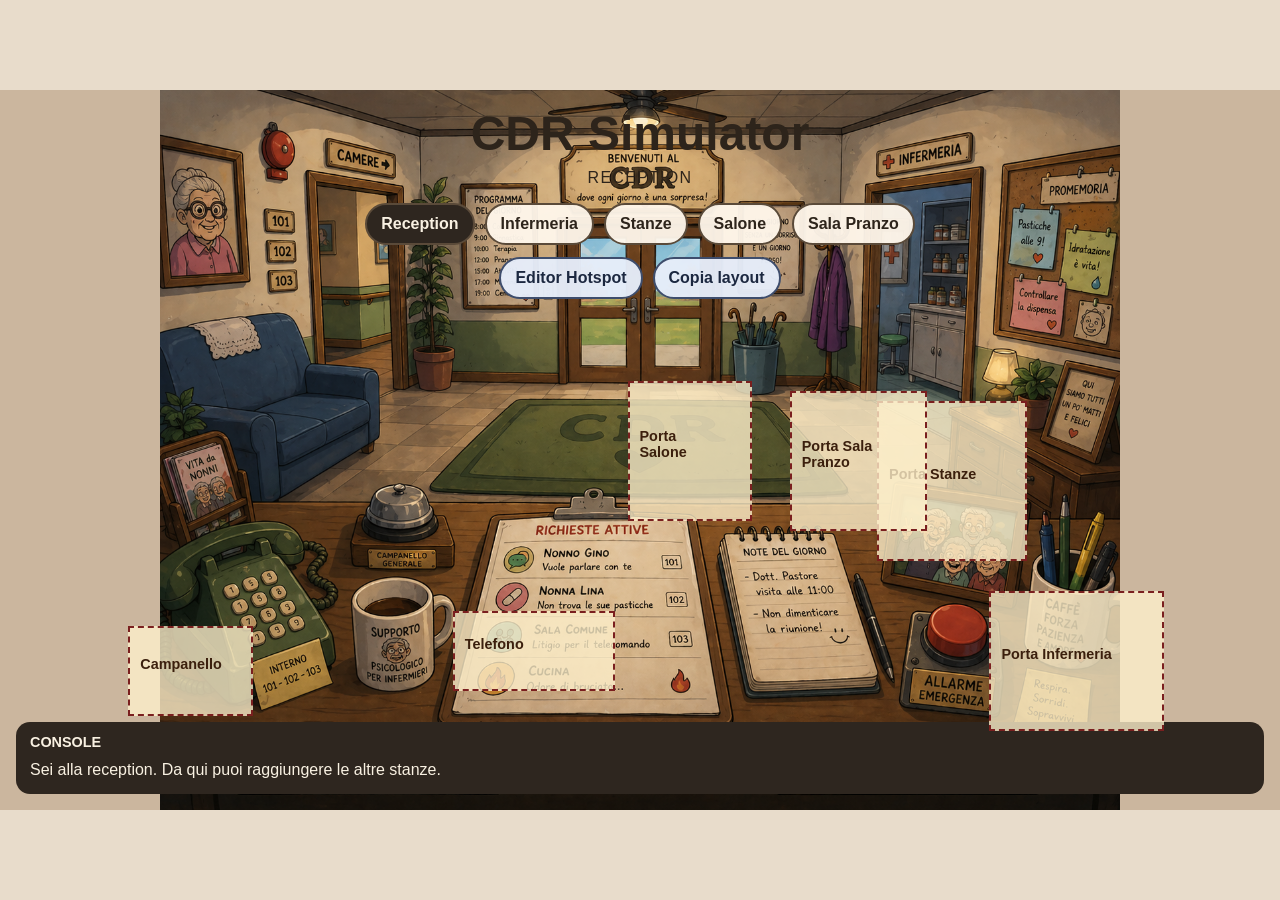
==== cdr.html @ 0d37f546 "descrizione modifiche" ====
<!DOCTYPE html>
<html lang="it">
<head>
  <meta charset="UTF-8">
  <meta name="viewport" content="width=device-width, initial-scale=1.0">
  <title>CDR Simulator</title>
  <link rel="stylesheet" href="style.css">
</head>
<body>
  <main id="game">
    <header class="header">
      <h1>CDR Simulator</h1>
      <p class="room-name" id="room-name">Reception</p>
    </header>

    <nav class="scene-nav" aria-label="Navigazione scene">
      <button class="scene-nav-button" type="button" data-nav-target="reception">Reception</button>
      <button class="scene-nav-button" type="button" data-nav-target="infermeria">Infermeria</button>
      <button class="scene-nav-button" type="button" data-nav-target="stanze">Stanze</button>
      <button class="scene-nav-button" type="button" data-nav-target="salone">Salone</button>
      <button class="scene-nav-button" type="button" data-nav-target="sala-pranzo">Sala Pranzo</button>
    </nav>

    <div class="dev-toolbar">
      <button class="dev-button" id="toggle-editor" type="button" aria-pressed="false">Editor Hotspot</button>
      <button class="dev-button" id="copy-layout" type="button">Copia layout</button>
    </div>

    <section class="scene" id="scene" aria-label="Reception">
      <button class="hotspot" id="hotspot-campanello" type="button" data-scene="reception" data-hotspot-id="campanello" data-label="Campanello" data-action="message" data-message="Hai suonato il campanello. Qualcuno si avvicina con molta calma." aria-label="Campanello">
        <span class="hotspot-label">Campanello</span>
        <span class="hotspot-meta"></span>
        <span class="hotspot-resize" aria-hidden="true"></span>
      </button>

      <button class="hotspot" id="hotspot-telefono" type="button" data-scene="reception" data-hotspot-id="telefono" data-label="Telefono" data-action="message" data-message="Hai preso il telefono. Dall'altra parte senti un lungo sbadiglio." aria-label="Telefono">
        <span class="hotspot-label">Telefono</span>
        <span class="hotspot-meta"></span>
        <span class="hotspot-resize" aria-hidden="true"></span>
      </button>

      <button class="hotspot" id="hotspot-stanze" type="button" data-scene="reception" data-hotspot-id="stanze" data-label="Porta Stanze" data-action="change-scene" data-target="stanze" aria-label="Vai alle stanze">
        <span class="hotspot-label">Porta Stanze</span>
        <span class="hotspot-meta"></span>
        <span class="hotspot-resize" aria-hidden="true"></span>
      </button>

      <button class="hotspot" id="hotspot-infermeria" type="button" data-scene="reception" data-hotspot-id="infermeria" data-label="Porta Infermeria" data-action="change-scene" data-target="infermeria" aria-label="Vai in infermeria">
        <span class="hotspot-label">Porta Infermeria</span>
        <span class="hotspot-meta"></span>
        <span class="hotspot-resize" aria-hidden="true"></span>
      </button>

      <button class="hotspot" id="hotspot-salone" type="button" data-scene="reception" data-hotspot-id="salone" data-label="Porta Salone" data-action="change-scene" data-target="salone" aria-label="Vai in salone">
        <span class="hotspot-label">Porta Salone</span>
        <span class="hotspot-meta"></span>
        <span class="hotspot-resize" aria-hidden="true"></span>
      </button>

      <button class="hotspot" id="hotspot-sala-pranzo" type="button" data-scene="reception" data-hotspot-id="sala-pranzo" data-label="Porta Sala Pranzo" data-action="change-scene" data-target="sala-pranzo" aria-label="Vai in sala pranzo">
        <span class="hotspot-label">Porta Sala Pranzo</span>
        <span class="hotspot-meta"></span>
        <span class="hotspot-resize" aria-hidden="true"></span>
      </button>

      <button class="hotspot" id="hotspot-back-infermeria" type="button" data-scene="infermeria" data-hotspot-id="back" data-label="Torna alla Reception" data-action="change-scene" data-target="reception" aria-label="Torna alla reception">
        <span class="hotspot-label">Torna alla Reception</span>
        <span class="hotspot-meta"></span>
        <span class="hotspot-resize" aria-hidden="true"></span>
      </button>

      <button class="hotspot" id="hotspot-back-stanze" type="button" data-scene="stanze" data-hotspot-id="back" data-label="Torna alla Reception" data-action="change-scene" data-target="reception" aria-label="Torna alla reception">
        <span class="hotspot-label">Torna alla Reception</span>
        <span class="hotspot-meta"></span>
        <span class="hotspot-resize" aria-hidden="true"></span>
      </button>

      <button class="hotspot" id="hotspot-back-salone" type="button" data-scene="salone" data-hotspot-id="back" data-label="Torna alla Reception" data-action="change-scene" data-target="reception" aria-label="Torna alla reception">
        <span class="hotspot-label">Torna alla Reception</span>
        <span class="hotspot-meta"></span>
        <span class="hotspot-resize" aria-hidden="true"></span>
      </button>

      <button class="hotspot" id="hotspot-back-sala-pranzo" type="button" data-scene="sala-pranzo" data-hotspot-id="back" data-label="Torna alla Reception" data-action="change-scene" data-target="reception" aria-label="Torna alla reception">
        <span class="hotspot-label">Torna alla Reception</span>
        <span class="hotspot-meta"></span>
        <span class="hotspot-resize" aria-hidden="true"></span>
      </button>
    </section>

    <section class="console" aria-live="polite">
      <p class="console-title">Console</p>
      <p class="console-output" id="console-output">Benvenuto alla reception. Clicca un'area per vedere un messaggio.</p>
    </section>
  </main>

  <script src="script.js"></script>
</body>
</html>
---- style.css ----
* {
  box-sizing: border-box;
}

body {
  margin: 0;
  min-height: 100vh;
  display: flex;
  align-items: center;
  justify-content: center;
  font-family: Arial, sans-serif;
  background: #e8dccb;
  color: #2d241b;
}

#game {
  position: relative;
  width: 1280px;
  height: 720px;
  padding: 16px;
  overflow: hidden;
  background-position: center;
  background-repeat: no-repeat;
  background-size: contain;
  background-color: #cbb69e;
}

#game[data-scene="reception"] {
  background-image: url("assets/img/reception.png");
  background-color: #cbb69e;
}

#game[data-scene="stanze"] {
  background-image:
    linear-gradient(rgba(0, 0, 0, 0.12), rgba(0, 0, 0, 0.12)),
    linear-gradient(135deg, #b29e84 0%, #8f7b63 100%);
}

#game[data-scene="infermeria"] {
  background-image:
    linear-gradient(rgba(255, 255, 255, 0.08), rgba(255, 255, 255, 0.08)),
    linear-gradient(135deg, #bfd8d1 0%, #8fb4ac 100%);
}

#game[data-scene="salone"] {
  background-image:
    linear-gradient(rgba(0, 0, 0, 0.08), rgba(0, 0, 0, 0.08)),
    linear-gradient(135deg, #c7b2a1 0%, #9f8068 100%);
}

#game[data-scene="sala-pranzo"] {
  background-image:
    linear-gradient(rgba(255, 255, 255, 0.06), rgba(255, 255, 255, 0.06)),
    linear-gradient(135deg, #d8c69d 0%, #b69157 100%);
}

.header {
  position: relative;
  z-index: 3;
  text-align: center;
}

.header h1 {
  margin: 0;
  font-size: clamp(2rem, 4vw, 3rem);
}

.room-name {
  margin: 8px 0 0;
  font-size: 1rem;
  text-transform: uppercase;
  letter-spacing: 0.08em;
}

.scene {
  position: relative;
  width: 100%;
  height: 500px;
  margin-top: 12px;
}

.dev-toolbar {
  position: relative;
  z-index: 3;
  display: flex;
  justify-content: center;
  gap: 10px;
  margin-top: 12px;
}

.dev-button {
  padding: 10px 14px;
  border: 2px solid #3e4d6c;
  border-radius: 999px;
  background: rgba(231, 238, 250, 0.96);
  color: #1c2840;
  font: inherit;
  font-weight: 700;
  cursor: pointer;
}

.dev-button:hover,
.dev-button:focus-visible,
.dev-button.is-active {
  background: #1c2840;
  color: #ffffff;
}

.scene-nav {
  position: relative;
  z-index: 3;
  display: flex;
  flex-wrap: wrap;
  justify-content: center;
  gap: 10px;
  margin-top: 16px;
}

.scene-nav-button {
  padding: 10px 14px;
  border: 2px solid #5a4a39;
  border-radius: 999px;
  background: rgba(255, 247, 235, 0.95);
  color: #2d241b;
  font: inherit;
  font-weight: 700;
  cursor: pointer;
}

.scene-nav-button:hover,
.scene-nav-button:focus-visible,
.scene-nav-button.is-active {
  background: #2e261f;
  color: #f9f1e2;
}

.hotspot {
  position: absolute;
  z-index: 2;
  display: none;
  align-items: center;
  justify-content: flex-start;
  padding: 10px 26px 24px 10px;
  border: 2px dashed #7a1f1f;
  background: rgba(255, 241, 204, 0.78);
  color: #3b1f0d;
  font: inherit;
  font-size: 0.9rem;
  font-weight: 700;
  text-align: left;
  cursor: pointer;
  appearance: none;
}

.hotspot.is-visible {
  display: flex;
}

.hotspot:hover,
.hotspot:focus-visible {
  background: rgba(255, 226, 148, 0.9);
  border-color: #b33a3a;
  outline: 2px solid rgba(255, 255, 255, 0.85);
  outline-offset: 1px;
}

.hotspot.is-editor {
  box-shadow: 0 0 0 2px rgba(28, 40, 64, 0.18);
}

.hotspot-label,
.hotspot-meta {
  display: block;
  pointer-events: none;
}

.hotspot-label {
  margin-right: 6px;
}

.hotspot-meta {
  margin-top: 4px;
  font-size: 0.78rem;
  line-height: 1.3;
  font-weight: 600;
  display: none;
}

.hotspot-resize {
  position: absolute;
  right: 4px;
  bottom: 4px;
  width: 14px;
  height: 14px;
  border-radius: 3px;
  background: #1c2840;
  border: 1px solid #ffffff;
  cursor: nwse-resize;
  display: none;
}

.hotspot.is-editor .hotspot-meta,
.hotspot.is-editor .hotspot-resize {
  display: block;
}

.hotspot[data-hotspot-id="back"] {
  border-color: #0f5f59;
  background: rgba(204, 247, 242, 0.82);
  color: #123c39;
}

.console {
  position: absolute;
  left: 16px;
  right: 16px;
  bottom: 16px;
  z-index: 1;
  padding: 12px 14px;
  border-radius: 14px;
  background: #2e261f;
  color: #f9f1e2;
}

.console-title {
  margin: 0 0 8px;
  font-size: 0.9rem;
  font-weight: 700;
  text-transform: uppercase;
}

.console-output {
  margin: 0;
  min-height: 24px;
  line-height: 1.5;
}
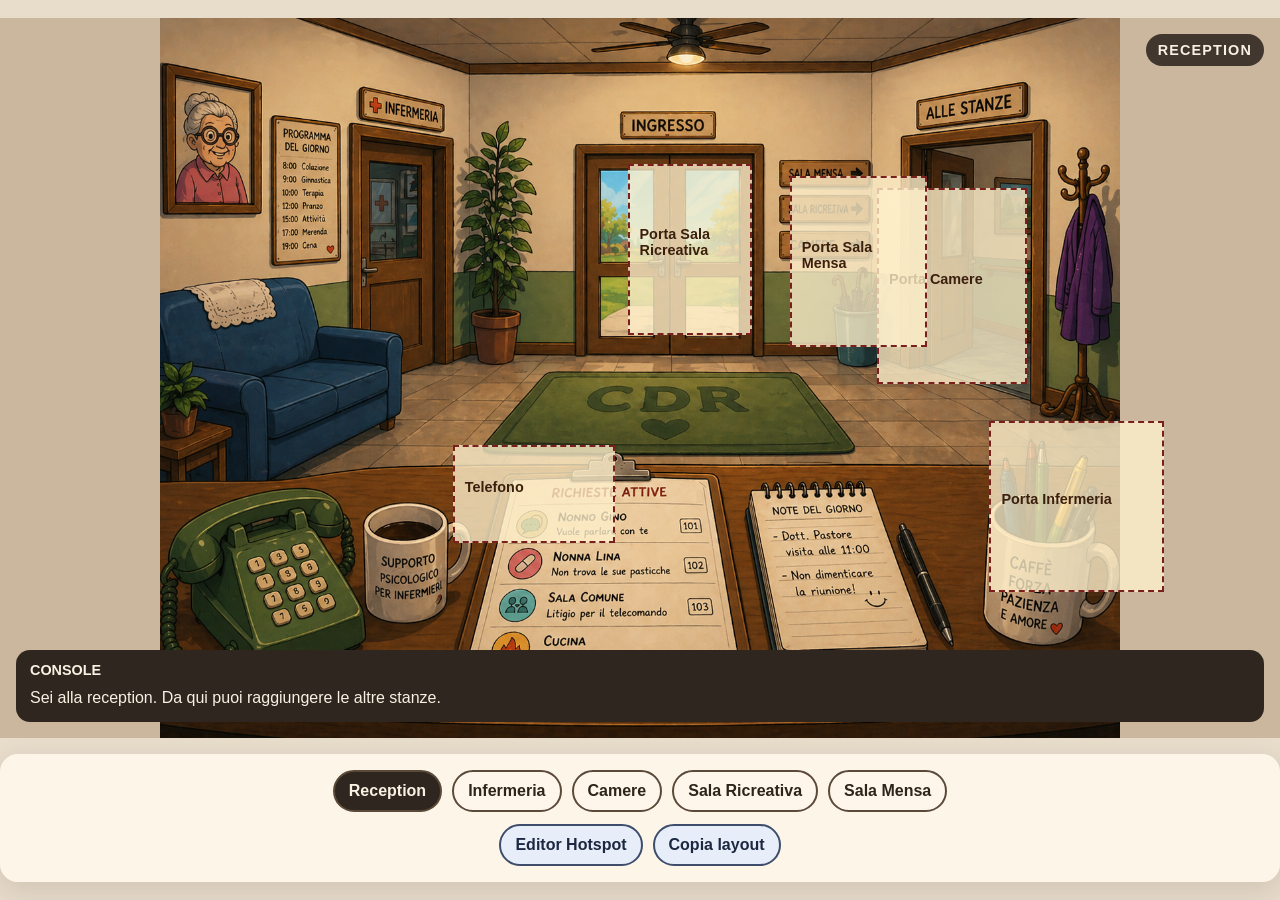
==== commit f85838c5: "Sala mensa e hotspot" ====
--- a/cdr.html
+++ b/cdr.html
@@ -7,92 +7,125 @@
   <link rel="stylesheet" href="style.css">
 </head>
 <body>
-  <main id="game">
-    <header class="header">
-      <h1>CDR Simulator</h1>
-      <p class="room-name" id="room-name">Reception</p>
-    </header>
+  <div class="app-shell">
+    <main id="game">
+      <header class="header">
+        <p class="room-name" id="room-name">Reception</p>
+      </header>
 
-    <nav class="scene-nav" aria-label="Navigazione scene">
-      <button class="scene-nav-button" type="button" data-nav-target="reception">Reception</button>
-      <button class="scene-nav-button" type="button" data-nav-target="infermeria">Infermeria</button>
-      <button class="scene-nav-button" type="button" data-nav-target="stanze">Stanze</button>
-      <button class="scene-nav-button" type="button" data-nav-target="salone">Salone</button>
-      <button class="scene-nav-button" type="button" data-nav-target="sala-pranzo">Sala Pranzo</button>
-    </nav>
+      <section class="scene" id="scene" aria-label="Reception">
+        <button class="hotspot" id="hotspot-telefono" type="button" data-scene="reception" data-hotspot-id="telefono" data-label="Telefono" data-action="message" data-message="Hai preso il telefono. Dall'altra parte senti un lungo sbadiglio." aria-label="Telefono">
+          <span class="hotspot-label">Telefono</span>
+          <span class="hotspot-meta"></span>
+          <span class="hotspot-resize" aria-hidden="true"></span>
+        </button>
 
-    <div class="dev-toolbar">
-      <button class="dev-button" id="toggle-editor" type="button" aria-pressed="false">Editor Hotspot</button>
-      <button class="dev-button" id="copy-layout" type="button">Copia layout</button>
+        <button class="hotspot" id="hotspot-camere" type="button" data-scene="reception" data-hotspot-id="camere" data-label="Porta Camere" data-action="change-scene" data-target="camere" aria-label="Vai alle camere">
+          <span class="hotspot-label">Porta Camere</span>
+          <span class="hotspot-meta"></span>
+          <span class="hotspot-resize" aria-hidden="true"></span>
+        </button>
+
+        <button class="hotspot" id="hotspot-infermeria" type="button" data-scene="reception" data-hotspot-id="infermeria" data-label="Porta Infermeria" data-action="change-scene" data-target="infermeria" aria-label="Vai in infermeria">
+          <span class="hotspot-label">Porta Infermeria</span>
+          <span class="hotspot-meta"></span>
+          <span class="hotspot-resize" aria-hidden="true"></span>
+        </button>
+
+        <button class="hotspot" id="hotspot-sala-ricreativa" type="button" data-scene="reception" data-hotspot-id="sala-ricreativa" data-label="Porta Sala Ricreativa" data-action="change-scene" data-target="sala-ricreativa" aria-label="Vai in sala ricreativa">
+          <span class="hotspot-label">Porta Sala Ricreativa</span>
+          <span class="hotspot-meta"></span>
+          <span class="hotspot-resize" aria-hidden="true"></span>
+        </button>
+
+        <button class="hotspot" id="hotspot-sala-mensa" type="button" data-scene="reception" data-hotspot-id="sala-mensa" data-label="Porta Sala Mensa" data-action="change-scene" data-target="sala-mensa" aria-label="Vai in sala mensa">
+          <span class="hotspot-label">Porta Sala Mensa</span>
+          <span class="hotspot-meta"></span>
+          <span class="hotspot-resize" aria-hidden="true"></span>
+        </button>
+
+        <button class="hotspot" id="hotspot-back-infermeria" type="button" data-scene="infermeria" data-hotspot-id="back" data-label="Torna alla Reception" data-action="change-scene" data-target="reception" aria-label="Torna alla reception">
+          <span class="hotspot-label">Torna alla Reception</span>
+          <span class="hotspot-meta"></span>
+          <span class="hotspot-resize" aria-hidden="true"></span>
+        </button>
+
+        <button class="hotspot" id="hotspot-back-camere" type="button" data-scene="camere" data-hotspot-id="back" data-label="Torna alla Reception" data-action="change-scene" data-target="reception" aria-label="Torna alla reception">
+          <span class="hotspot-label">Torna alla Reception</span>
+          <span class="hotspot-meta"></span>
+          <span class="hotspot-resize" aria-hidden="true"></span>
+        </button>
+
+        <button class="hotspot" id="hotspot-back-sala-ricreativa" type="button" data-scene="sala-ricreativa" data-hotspot-id="back" data-label="Torna alla Reception" data-action="change-scene" data-target="reception" aria-label="Torna alla reception">
+          <span class="hotspot-label">Torna alla Reception</span>
+          <span class="hotspot-meta"></span>
+          <span class="hotspot-resize" aria-hidden="true"></span>
+        </button>
+
+        <button class="hotspot" id="hotspot-back-sala-mensa" type="button" data-scene="sala-mensa" data-hotspot-id="back" data-label="Torna alla Reception" data-action="change-scene" data-target="reception" aria-label="Torna alla reception">
+          <span class="hotspot-label">Torna alla Reception</span>
+          <span class="hotspot-meta"></span>
+          <span class="hotspot-resize" aria-hidden="true"></span>
+        </button>
+
+        <button class="hotspot seat-slot" id="hotspot-posto1" type="button" data-scene="sala-mensa" data-hotspot-id="posto1" data-label="Posto 1" data-action="message" data-message="Hai selezionato posto 1" aria-label="Posto 1">
+          <span class="hotspot-label">Posto 1</span>
+          <span class="hotspot-meta"></span>
+          <span class="hotspot-resize" aria-hidden="true"></span>
+        </button>
+
+        <button class="hotspot seat-slot" id="hotspot-posto2" type="button" data-scene="sala-mensa" data-hotspot-id="posto2" data-label="Posto 2" data-action="message" data-message="Hai selezionato posto 2" aria-label="Posto 2">
+          <span class="hotspot-label">Posto 2</span>
+          <span class="hotspot-meta"></span>
+          <span class="hotspot-resize" aria-hidden="true"></span>
+        </button>
+
+        <button class="hotspot seat-slot" id="hotspot-posto3" type="button" data-scene="sala-mensa" data-hotspot-id="posto3" data-label="Posto 3" data-action="message" data-message="Hai selezionato posto 3" aria-label="Posto 3">
+          <span class="hotspot-label">Posto 3</span>
+          <span class="hotspot-meta"></span>
+          <span class="hotspot-resize" aria-hidden="true"></span>
+        </button>
+
+        <button class="hotspot seat-slot" id="hotspot-posto4" type="button" data-scene="sala-mensa" data-hotspot-id="posto4" data-label="Posto 4" data-action="message" data-message="Hai selezionato posto 4" aria-label="Posto 4">
+          <span class="hotspot-label">Posto 4</span>
+          <span class="hotspot-meta"></span>
+          <span class="hotspot-resize" aria-hidden="true"></span>
+        </button>
+
+        <button class="hotspot seat-slot" id="hotspot-posto5" type="button" data-scene="sala-mensa" data-hotspot-id="posto5" data-label="Posto 5" data-action="message" data-message="Hai selezionato posto 5" aria-label="Posto 5">
+          <span class="hotspot-label">Posto 5</span>
+          <span class="hotspot-meta"></span>
+          <span class="hotspot-resize" aria-hidden="true"></span>
+        </button>
+
+        <button class="hotspot seat-slot" id="hotspot-posto6" type="button" data-scene="sala-mensa" data-hotspot-id="posto6" data-label="Posto 6" data-action="message" data-message="Hai selezionato posto 6" aria-label="Posto 6">
+          <span class="hotspot-label">Posto 6</span>
+          <span class="hotspot-meta"></span>
+          <span class="hotspot-resize" aria-hidden="true"></span>
+        </button>
+      </section>
+
+      <section class="console" aria-live="polite">
+        <p class="console-title">Console</p>
+        <p class="console-output" id="console-output">Benvenuto alla reception. Clicca un'area per vedere un messaggio.</p>
+      </section>
+    </main>
+
+    <div id="dev-controls">
+      <nav class="scene-nav" aria-label="Navigazione scene">
+        <button class="scene-nav-button" type="button" data-nav-target="reception">Reception</button>
+        <button class="scene-nav-button" type="button" data-nav-target="infermeria">Infermeria</button>
+        <button class="scene-nav-button" type="button" data-nav-target="camere">Camere</button>
+        <button class="scene-nav-button" type="button" data-nav-target="sala-ricreativa">Sala Ricreativa</button>
+        <button class="scene-nav-button" type="button" data-nav-target="sala-mensa">Sala Mensa</button>
+      </nav>
+
+      <div class="dev-toolbar">
+        <button class="dev-button" id="toggle-editor" type="button" aria-pressed="false">Editor Hotspot</button>
+        <button class="dev-button" id="copy-layout" type="button">Copia layout</button>
+      </div>
     </div>
-
-    <section class="scene" id="scene" aria-label="Reception">
-      <button class="hotspot" id="hotspot-campanello" type="button" data-scene="reception" data-hotspot-id="campanello" data-label="Campanello" data-action="message" data-message="Hai suonato il campanello. Qualcuno si avvicina con molta calma." aria-label="Campanello">
-        <span class="hotspot-label">Campanello</span>
-        <span class="hotspot-meta"></span>
-        <span class="hotspot-resize" aria-hidden="true"></span>
-      </button>
-
-      <button class="hotspot" id="hotspot-telefono" type="button" data-scene="reception" data-hotspot-id="telefono" data-label="Telefono" data-action="message" data-message="Hai preso il telefono. Dall'altra parte senti un lungo sbadiglio." aria-label="Telefono">
-        <span class="hotspot-label">Telefono</span>
-        <span class="hotspot-meta"></span>
-        <span class="hotspot-resize" aria-hidden="true"></span>
-      </button>
-
-      <button class="hotspot" id="hotspot-stanze" type="button" data-scene="reception" data-hotspot-id="stanze" data-label="Porta Stanze" data-action="change-scene" data-target="stanze" aria-label="Vai alle stanze">
-        <span class="hotspot-label">Porta Stanze</span>
-        <span class="hotspot-meta"></span>
-        <span class="hotspot-resize" aria-hidden="true"></span>
-      </button>
-
-      <button class="hotspot" id="hotspot-infermeria" type="button" data-scene="reception" data-hotspot-id="infermeria" data-label="Porta Infermeria" data-action="change-scene" data-target="infermeria" aria-label="Vai in infermeria">
-        <span class="hotspot-label">Porta Infermeria</span>
-        <span class="hotspot-meta"></span>
-        <span class="hotspot-resize" aria-hidden="true"></span>
-      </button>
-
-      <button class="hotspot" id="hotspot-salone" type="button" data-scene="reception" data-hotspot-id="salone" data-label="Porta Salone" data-action="change-scene" data-target="salone" aria-label="Vai in salone">
-        <span class="hotspot-label">Porta Salone</span>
-        <span class="hotspot-meta"></span>
-        <span class="hotspot-resize" aria-hidden="true"></span>
-      </button>
-
-      <button class="hotspot" id="hotspot-sala-pranzo" type="button" data-scene="reception" data-hotspot-id="sala-pranzo" data-label="Porta Sala Pranzo" data-action="change-scene" data-target="sala-pranzo" aria-label="Vai in sala pranzo">
-        <span class="hotspot-label">Porta Sala Pranzo</span>
-        <span class="hotspot-meta"></span>
-        <span class="hotspot-resize" aria-hidden="true"></span>
-      </button>
-
-      <button class="hotspot" id="hotspot-back-infermeria" type="button" data-scene="infermeria" data-hotspot-id="back" data-label="Torna alla Reception" data-action="change-scene" data-target="reception" aria-label="Torna alla reception">
-        <span class="hotspot-label">Torna alla Reception</span>
-        <span class="hotspot-meta"></span>
-        <span class="hotspot-resize" aria-hidden="true"></span>
-      </button>
-
-      <button class="hotspot" id="hotspot-back-stanze" type="button" data-scene="stanze" data-hotspot-id="back" data-label="Torna alla Reception" data-action="change-scene" data-target="reception" aria-label="Torna alla reception">
-        <span class="hotspot-label">Torna alla Reception</span>
-        <span class="hotspot-meta"></span>
-        <span class="hotspot-resize" aria-hidden="true"></span>
-      </button>
-
-      <button class="hotspot" id="hotspot-back-salone" type="button" data-scene="salone" data-hotspot-id="back" data-label="Torna alla Reception" data-action="change-scene" data-target="reception" aria-label="Torna alla reception">
-        <span class="hotspot-label">Torna alla Reception</span>
-        <span class="hotspot-meta"></span>
-        <span class="hotspot-resize" aria-hidden="true"></span>
-      </button>
-
-      <button class="hotspot" id="hotspot-back-sala-pranzo" type="button" data-scene="sala-pranzo" data-hotspot-id="back" data-label="Torna alla Reception" data-action="change-scene" data-target="reception" aria-label="Torna alla reception">
-        <span class="hotspot-label">Torna alla Reception</span>
-        <span class="hotspot-meta"></span>
-        <span class="hotspot-resize" aria-hidden="true"></span>
-      </button>
-    </section>
-
-    <section class="console" aria-live="polite">
-      <p class="console-title">Console</p>
-      <p class="console-output" id="console-output">Benvenuto alla reception. Clicca un'area per vedere un messaggio.</p>
-    </section>
-  </main>
+  </div>
 
   <script src="script.js"></script>
 </body>
--- a/style.css
+++ b/style.css
@@ -11,6 +11,13 @@
   font-family: Arial, sans-serif;
   background: #e8dccb;
   color: #2d241b;
+}
+
+.app-shell {
+  display: flex;
+  flex-direction: column;
+  align-items: center;
+  gap: 16px;
 }
 
 #game {
@@ -30,7 +37,7 @@
   background-color: #cbb69e;
 }
 
-#game[data-scene="stanze"] {
+#game[data-scene="camere"] {
   background-image:
     linear-gradient(rgba(0, 0, 0, 0.12), rgba(0, 0, 0, 0.12)),
     linear-gradient(135deg, #b29e84 0%, #8f7b63 100%);
@@ -42,32 +49,33 @@
     linear-gradient(135deg, #bfd8d1 0%, #8fb4ac 100%);
 }
 
-#game[data-scene="salone"] {
+#game[data-scene="sala-ricreativa"] {
   background-image:
     linear-gradient(rgba(0, 0, 0, 0.08), rgba(0, 0, 0, 0.08)),
     linear-gradient(135deg, #c7b2a1 0%, #9f8068 100%);
 }
 
-#game[data-scene="sala-pranzo"] {
-  background-image:
-    linear-gradient(rgba(255, 255, 255, 0.06), rgba(255, 255, 255, 0.06)),
-    linear-gradient(135deg, #d8c69d 0%, #b69157 100%);
+#game[data-scene="sala-mensa"] {
+  background-image: url("assets/img/sala mensa.png");
+  background-color: #d8c69d;
 }
 
 .header {
   position: relative;
   z-index: 3;
-  text-align: center;
-}
-
-.header h1 {
+  display: flex;
+  justify-content: flex-end;
+  pointer-events: none;
+}
+
+.room-name {
   margin: 0;
-  font-size: clamp(2rem, 4vw, 3rem);
-}
-
-.room-name {
-  margin: 8px 0 0;
-  font-size: 1rem;
+  padding: 8px 12px;
+  border-radius: 999px;
+  background: rgba(46, 38, 31, 0.88);
+  color: #f9f1e2;
+  font-size: 0.9rem;
+  font-weight: 700;
   text-transform: uppercase;
   letter-spacing: 0.08em;
 }
@@ -75,15 +83,22 @@
 .scene {
   position: relative;
   width: 100%;
-  height: 500px;
+  height: 612px;
   margin-top: 12px;
 }
 
+#dev-controls {
+  width: 1280px;
+  padding: 16px 18px;
+  border-radius: 18px;
+  background: rgba(255, 247, 235, 0.94);
+  box-shadow: 0 10px 30px rgba(45, 36, 27, 0.12);
+}
+
 .dev-toolbar {
-  position: relative;
-  z-index: 3;
   display: flex;
   justify-content: center;
+  flex-wrap: wrap;
   gap: 10px;
   margin-top: 12px;
 }
@@ -107,13 +122,11 @@
 }
 
 .scene-nav {
-  position: relative;
-  z-index: 3;
   display: flex;
   flex-wrap: wrap;
   justify-content: center;
   gap: 10px;
-  margin-top: 16px;
+  margin-top: 0;
 }
 
 .scene-nav-button {
@@ -210,6 +223,20 @@
   color: #123c39;
 }
 
+.seat-slot:not(.is-editor) {
+  border-color: transparent;
+  background: transparent;
+  color: transparent;
+  box-shadow: none;
+}
+
+.seat-slot:not(.is-editor):hover,
+.seat-slot:not(.is-editor):focus-visible {
+  border-color: transparent;
+  background: transparent;
+  outline: none;
+}
+
 .console {
   position: absolute;
   left: 16px;
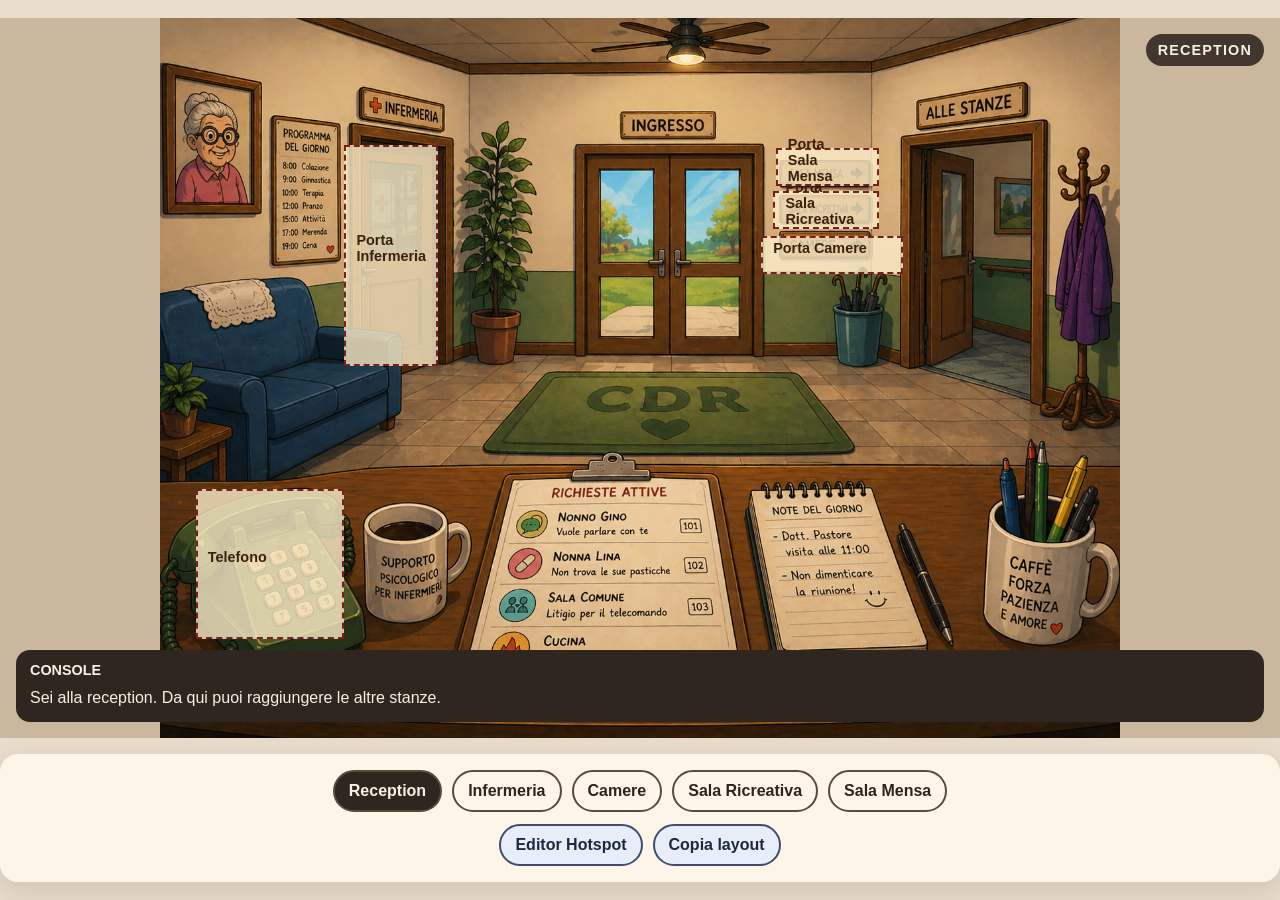
==== commit 2f5c8526: "nonno in mensa" ====
--- a/cdr.html
+++ b/cdr.html
@@ -103,6 +103,13 @@
           <span class="hotspot-meta"></span>
           <span class="hotspot-resize" aria-hidden="true"></span>
         </button>
+
+        <div class="character character-nonnogianni" id="character-nonnogianni" data-scene="sala-mensa" data-character-id="nonnogianni" aria-hidden="true">
+          <span class="character-label">Nonno Gianni</span>
+          <span class="character-meta"></span>
+          <img src="assets/characters/nonnogianni.png" alt="Nonno Gianni">
+          <span class="character-resize" aria-hidden="true"></span>
+        </div>
       </section>
 
       <section class="console" aria-live="polite">
--- a/style.css
+++ b/style.css
@@ -223,6 +223,78 @@
   color: #123c39;
 }
 
+.character {
+  position: absolute;
+  z-index: 1;
+  display: none;
+  pointer-events: none;
+}
+
+.character.is-visible {
+  display: block;
+}
+
+.character.is-editor {
+  pointer-events: auto;
+  border: 2px dashed #234f7d;
+  background: rgba(226, 240, 255, 0.2);
+  box-shadow: 0 0 0 2px rgba(35, 79, 125, 0.16);
+}
+
+.character img {
+  display: block;
+  width: 100%;
+  height: 100%;
+  object-fit: contain;
+  object-position: center bottom;
+  pointer-events: none;
+}
+
+.character-label,
+.character-meta {
+  position: absolute;
+  left: 6px;
+  z-index: 1;
+  display: none;
+  padding: 2px 6px;
+  background: rgba(255, 255, 255, 0.94);
+  color: #183252;
+  font-size: 0.75rem;
+  line-height: 1.25;
+  border: 1px solid rgba(35, 79, 125, 0.45);
+  border-radius: 6px;
+  pointer-events: none;
+}
+
+.character-label {
+  top: 6px;
+  font-weight: 700;
+}
+
+.character-meta {
+  top: 30px;
+  white-space: pre-line;
+}
+
+.character-resize {
+  position: absolute;
+  right: 4px;
+  bottom: 4px;
+  width: 14px;
+  height: 14px;
+  border-radius: 3px;
+  background: #183252;
+  border: 1px solid #ffffff;
+  cursor: nwse-resize;
+  display: none;
+}
+
+.character.is-editor .character-label,
+.character.is-editor .character-meta,
+.character.is-editor .character-resize {
+  display: block;
+}
+
 .seat-slot:not(.is-editor) {
   border-color: transparent;
   background: transparent;
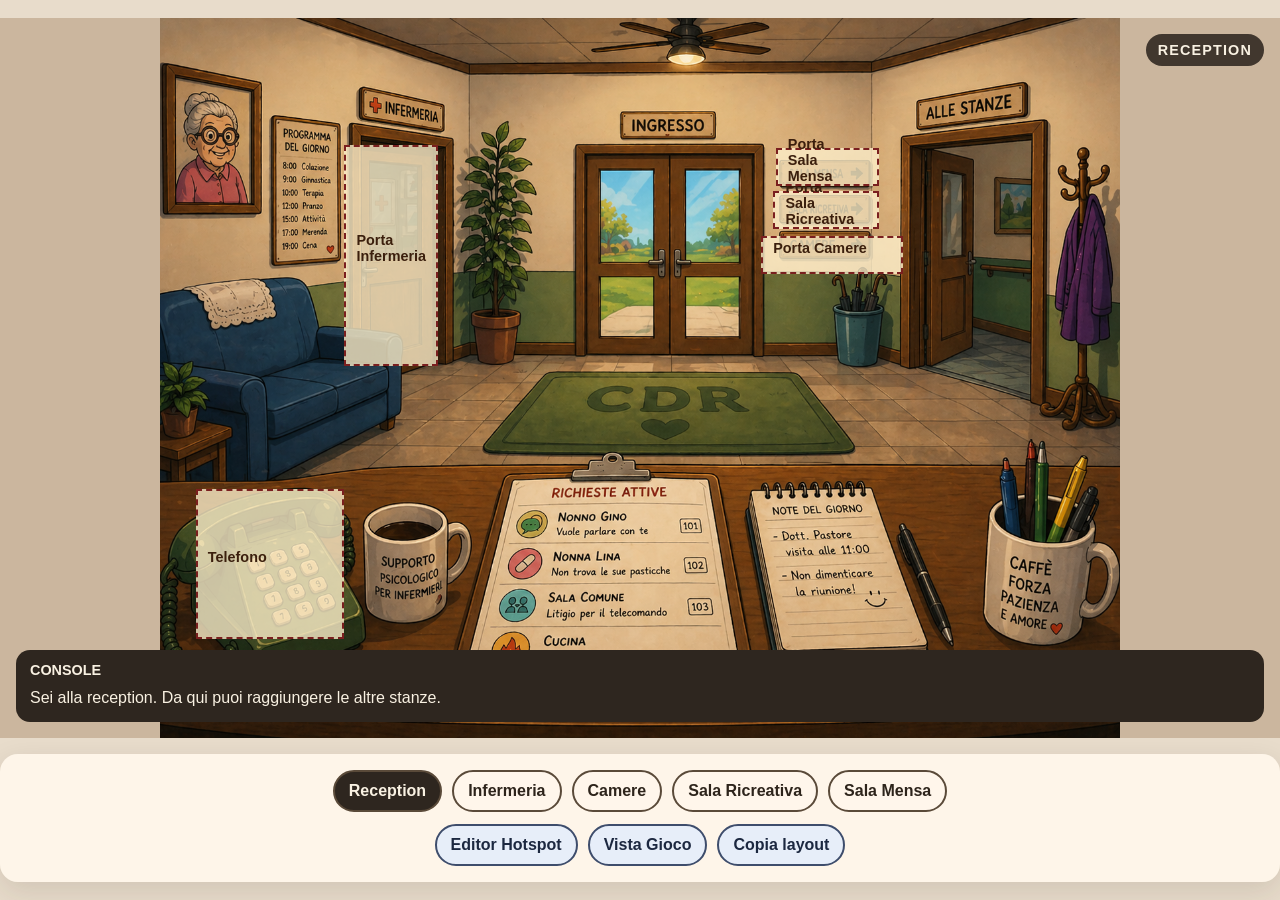
==== commit 432eb39a: "Prima demo gianni" ====
--- a/cdr.html
+++ b/cdr.html
@@ -110,6 +110,14 @@
           <img src="assets/characters/nonnogianni.png" alt="Nonno Gianni">
           <span class="character-resize" aria-hidden="true"></span>
         </div>
+
+        <div class="speech-bubble" id="bubble-nonnogianni" data-scene="sala-mensa" data-bubble-id="nonnogianni" aria-hidden="true">
+          <span class="speech-bubble-label">Fumetto Nonno Gianni</span>
+          <span class="speech-bubble-meta"></span>
+          <p class="speech-bubble-text">...</p>
+          <span class="speech-bubble-tail" aria-hidden="true"></span>
+          <span class="speech-bubble-resize" aria-hidden="true"></span>
+        </div>
       </section>
 
       <section class="console" aria-live="polite">
@@ -129,6 +137,7 @@
 
       <div class="dev-toolbar">
         <button class="dev-button" id="toggle-editor" type="button" aria-pressed="false">Editor Hotspot</button>
+        <button class="dev-button" id="toggle-preview" type="button" aria-pressed="false">Vista Gioco</button>
         <button class="dev-button" id="copy-layout" type="button">Copia layout</button>
       </div>
     </div>
--- a/style.css
+++ b/style.css
@@ -295,6 +295,91 @@
   display: block;
 }
 
+.speech-bubble {
+  position: absolute;
+  z-index: 4;
+  display: none;
+  padding: 10px 14px;
+  border: 2px solid #3f342a;
+  border-radius: 18px;
+  background: rgba(255, 250, 238, 0.98);
+  color: #111111;
+  box-shadow: 0 8px 20px rgba(0, 0, 0, 0.14);
+  pointer-events: none;
+}
+
+.speech-bubble.is-visible {
+  display: block;
+}
+
+.speech-bubble.is-editor {
+  pointer-events: auto;
+  box-shadow: 0 0 0 2px rgba(88, 65, 35, 0.18);
+}
+
+.speech-bubble-label,
+.speech-bubble-meta {
+  display: none;
+  position: absolute;
+  left: 8px;
+  z-index: 1;
+  padding: 2px 6px;
+  background: rgba(255, 255, 255, 0.96);
+  color: #3f342a;
+  font-size: 0.75rem;
+  line-height: 1.25;
+  border: 1px solid rgba(63, 52, 42, 0.45);
+  border-radius: 6px;
+  pointer-events: none;
+}
+
+.speech-bubble-label {
+  top: 8px;
+  font-weight: 700;
+}
+
+.speech-bubble-meta {
+  top: 32px;
+  white-space: pre-line;
+}
+
+.speech-bubble-text {
+  margin: 0;
+  font-size: 1rem;
+  line-height: 1.35;
+}
+
+.speech-bubble-tail {
+  position: absolute;
+  left: 18%;
+  bottom: -14px;
+  width: 18px;
+  height: 18px;
+  background: rgba(255, 250, 238, 0.98);
+  border-right: 2px solid #3f342a;
+  border-bottom: 2px solid #3f342a;
+  transform: rotate(45deg);
+}
+
+.speech-bubble-resize {
+  position: absolute;
+  right: 4px;
+  bottom: 4px;
+  width: 14px;
+  height: 14px;
+  border-radius: 3px;
+  background: #3f342a;
+  border: 1px solid #ffffff;
+  cursor: nwse-resize;
+  display: none;
+}
+
+.speech-bubble.is-editor .speech-bubble-label,
+.speech-bubble.is-editor .speech-bubble-meta,
+.speech-bubble.is-editor .speech-bubble-resize {
+  display: block;
+}
+
 .seat-slot:not(.is-editor) {
   border-color: transparent;
   background: transparent;
@@ -333,3 +418,33 @@
   min-height: 24px;
   line-height: 1.5;
 }
+
+body.game-preview .hotspot {
+  border-color: transparent;
+  background: transparent;
+  color: transparent;
+  box-shadow: none;
+  outline: none;
+}
+
+body.game-preview .hotspot-label,
+body.game-preview .hotspot-meta,
+body.game-preview .hotspot-resize,
+body.game-preview .character-label,
+body.game-preview .character-meta,
+body.game-preview .character-resize,
+body.game-preview .speech-bubble-label,
+body.game-preview .speech-bubble-meta,
+body.game-preview .speech-bubble-resize {
+  display: none !important;
+}
+
+body.game-preview .character {
+  border-color: transparent;
+  background: transparent;
+  box-shadow: none;
+}
+
+body.game-preview .speech-bubble {
+  box-shadow: 0 8px 20px rgba(0, 0, 0, 0.14);
+}
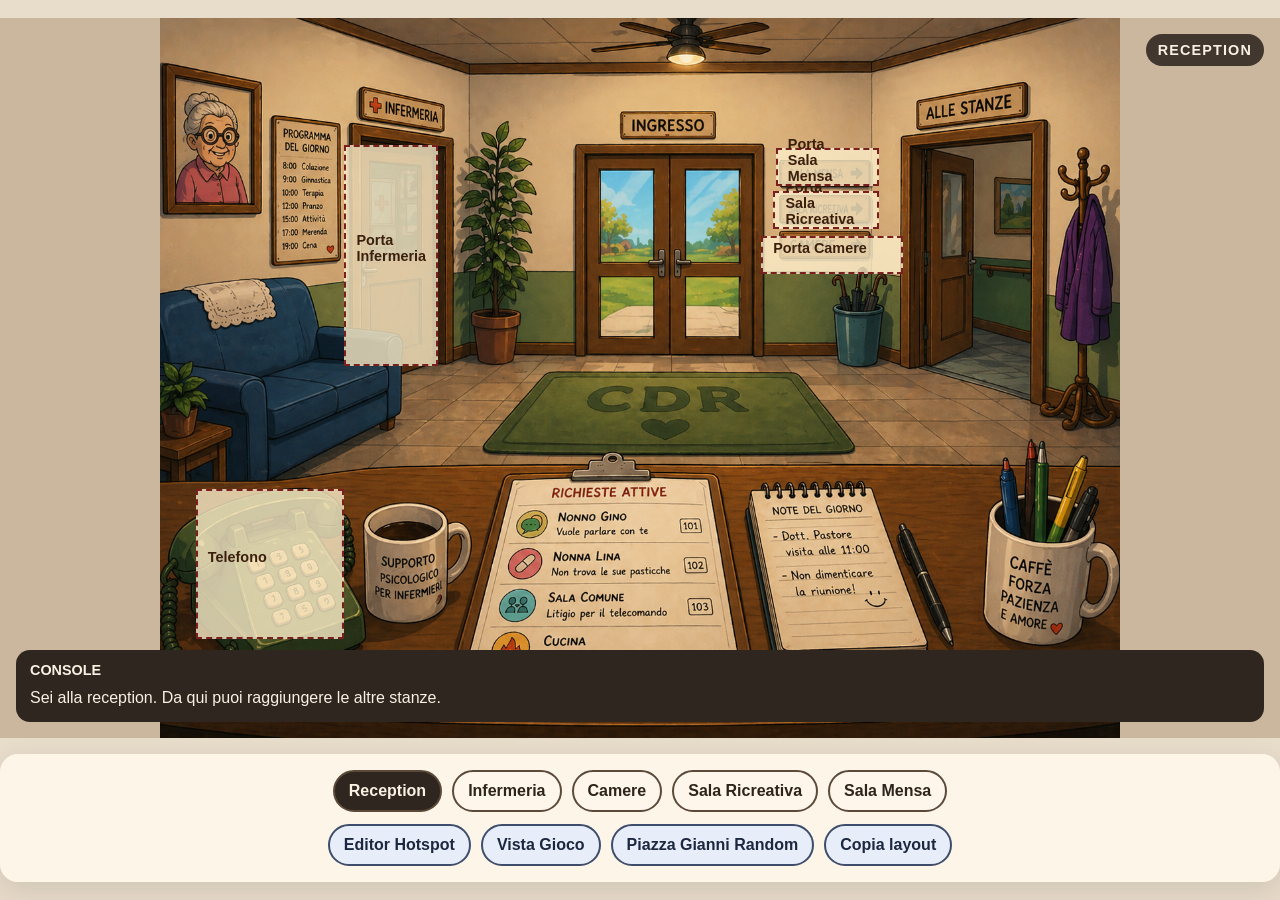
==== commit 8c2bde35: "Vecchi si spostano e parlano a mensa" ====
--- a/cdr.html
+++ b/cdr.html
@@ -104,6 +104,36 @@
           <span class="hotspot-resize" aria-hidden="true"></span>
         </button>
 
+        <div class="seat-anchor" data-scene="sala-mensa" data-seat-id="posto1" aria-hidden="true">
+          <span class="seat-anchor-label">Posto 1</span>
+          <span class="seat-anchor-meta"></span>
+        </div>
+
+        <div class="seat-anchor" data-scene="sala-mensa" data-seat-id="posto2" aria-hidden="true">
+          <span class="seat-anchor-label">Posto 2</span>
+          <span class="seat-anchor-meta"></span>
+        </div>
+
+        <div class="seat-anchor" data-scene="sala-mensa" data-seat-id="posto3" aria-hidden="true">
+          <span class="seat-anchor-label">Posto 3</span>
+          <span class="seat-anchor-meta"></span>
+        </div>
+
+        <div class="seat-anchor" data-scene="sala-mensa" data-seat-id="posto4" aria-hidden="true">
+          <span class="seat-anchor-label">Posto 4</span>
+          <span class="seat-anchor-meta"></span>
+        </div>
+
+        <div class="seat-anchor" data-scene="sala-mensa" data-seat-id="posto5" aria-hidden="true">
+          <span class="seat-anchor-label">Posto 5</span>
+          <span class="seat-anchor-meta"></span>
+        </div>
+
+        <div class="seat-anchor" data-scene="sala-mensa" data-seat-id="posto6" aria-hidden="true">
+          <span class="seat-anchor-label">Posto 6</span>
+          <span class="seat-anchor-meta"></span>
+        </div>
+
         <div class="character character-nonnogianni" id="character-nonnogianni" data-scene="sala-mensa" data-character-id="nonnogianni" aria-hidden="true">
           <span class="character-label">Nonno Gianni</span>
           <span class="character-meta"></span>
@@ -111,8 +141,48 @@
           <span class="character-resize" aria-hidden="true"></span>
         </div>
 
-        <div class="speech-bubble" id="bubble-nonnogianni" data-scene="sala-mensa" data-bubble-id="nonnogianni" aria-hidden="true">
-          <span class="speech-bubble-label">Fumetto Nonno Gianni</span>
+        <div class="speech-bubble" id="bubble-posto1" data-scene="sala-mensa" data-bubble-id="posto1" aria-hidden="true">
+          <span class="speech-bubble-label">Fumetto Posto 1</span>
+          <span class="speech-bubble-meta"></span>
+          <p class="speech-bubble-text">...</p>
+          <span class="speech-bubble-tail" aria-hidden="true"></span>
+          <span class="speech-bubble-resize" aria-hidden="true"></span>
+        </div>
+
+        <div class="speech-bubble" id="bubble-posto2" data-scene="sala-mensa" data-bubble-id="posto2" aria-hidden="true">
+          <span class="speech-bubble-label">Fumetto Posto 2</span>
+          <span class="speech-bubble-meta"></span>
+          <p class="speech-bubble-text">...</p>
+          <span class="speech-bubble-tail" aria-hidden="true"></span>
+          <span class="speech-bubble-resize" aria-hidden="true"></span>
+        </div>
+
+        <div class="speech-bubble" id="bubble-posto3" data-scene="sala-mensa" data-bubble-id="posto3" aria-hidden="true">
+          <span class="speech-bubble-label">Fumetto Posto 3</span>
+          <span class="speech-bubble-meta"></span>
+          <p class="speech-bubble-text">...</p>
+          <span class="speech-bubble-tail" aria-hidden="true"></span>
+          <span class="speech-bubble-resize" aria-hidden="true"></span>
+        </div>
+
+        <div class="speech-bubble" id="bubble-posto4" data-scene="sala-mensa" data-bubble-id="posto4" aria-hidden="true">
+          <span class="speech-bubble-label">Fumetto Posto 4</span>
+          <span class="speech-bubble-meta"></span>
+          <p class="speech-bubble-text">...</p>
+          <span class="speech-bubble-tail" aria-hidden="true"></span>
+          <span class="speech-bubble-resize" aria-hidden="true"></span>
+        </div>
+
+        <div class="speech-bubble" id="bubble-posto5" data-scene="sala-mensa" data-bubble-id="posto5" aria-hidden="true">
+          <span class="speech-bubble-label">Fumetto Posto 5</span>
+          <span class="speech-bubble-meta"></span>
+          <p class="speech-bubble-text">...</p>
+          <span class="speech-bubble-tail" aria-hidden="true"></span>
+          <span class="speech-bubble-resize" aria-hidden="true"></span>
+        </div>
+
+        <div class="speech-bubble" id="bubble-posto6" data-scene="sala-mensa" data-bubble-id="posto6" aria-hidden="true">
+          <span class="speech-bubble-label">Fumetto Posto 6</span>
           <span class="speech-bubble-meta"></span>
           <p class="speech-bubble-text">...</p>
           <span class="speech-bubble-tail" aria-hidden="true"></span>
@@ -138,6 +208,7 @@
       <div class="dev-toolbar">
         <button class="dev-button" id="toggle-editor" type="button" aria-pressed="false">Editor Hotspot</button>
         <button class="dev-button" id="toggle-preview" type="button" aria-pressed="false">Vista Gioco</button>
+        <button class="dev-button" id="place-gianni-random" type="button">Piazza Gianni Random</button>
         <button class="dev-button" id="copy-layout" type="button">Copia layout</button>
       </div>
     </div>
--- a/style.css
+++ b/style.css
@@ -227,7 +227,8 @@
   position: absolute;
   z-index: 1;
   display: none;
-  pointer-events: none;
+  pointer-events: auto;
+  cursor: pointer;
 }
 
 .character.is-visible {
@@ -235,7 +236,7 @@
 }
 
 .character.is-editor {
-  pointer-events: auto;
+  cursor: move;
   border: 2px dashed #234f7d;
   background: rgba(226, 240, 255, 0.2);
   box-shadow: 0 0 0 2px rgba(35, 79, 125, 0.16);
@@ -380,6 +381,50 @@
   display: block;
 }
 
+.seat-anchor {
+  position: absolute;
+  z-index: 3;
+  display: none;
+  width: 18px;
+  height: 18px;
+  margin-left: -9px;
+  margin-top: -9px;
+  border: 2px solid #7a1f1f;
+  border-radius: 999px;
+  background: rgba(255, 241, 204, 0.96);
+  box-shadow: 0 0 0 2px rgba(122, 31, 31, 0.16);
+  cursor: move;
+}
+
+.seat-anchor.is-visible {
+  display: block;
+}
+
+.seat-anchor-label,
+.seat-anchor-meta {
+  position: absolute;
+  left: 16px;
+  display: block;
+  padding: 2px 6px;
+  background: rgba(255, 255, 255, 0.96);
+  color: #7a1f1f;
+  font-size: 0.75rem;
+  line-height: 1.25;
+  border: 1px solid rgba(122, 31, 31, 0.45);
+  border-radius: 6px;
+  white-space: nowrap;
+  pointer-events: none;
+}
+
+.seat-anchor-label {
+  top: -10px;
+  font-weight: 700;
+}
+
+.seat-anchor-meta {
+  top: 14px;
+}
+
 .seat-slot:not(.is-editor) {
   border-color: transparent;
   background: transparent;
@@ -430,6 +475,7 @@
 body.game-preview .hotspot-label,
 body.game-preview .hotspot-meta,
 body.game-preview .hotspot-resize,
+body.game-preview .seat-anchor,
 body.game-preview .character-label,
 body.game-preview .character-meta,
 body.game-preview .character-resize,
